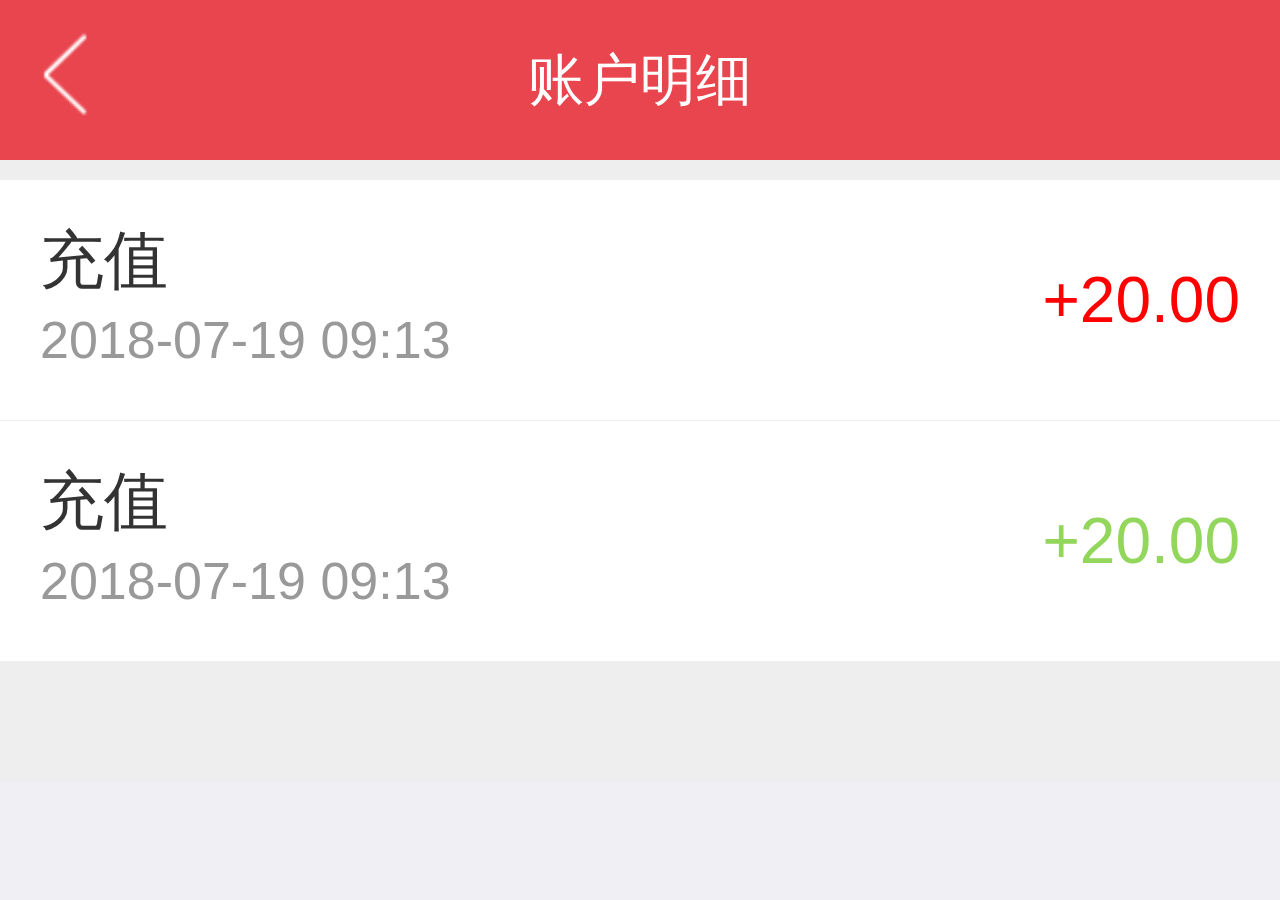
==== AccDetails.html @ 70a3ef21 "namesave" ====
<!DOCTYPE html>
<html lang="zh">

	<head>
		<meta charset="UTF-8" />
		<meta name="viewport" content="width=device-width, initial-scale=1, user-scalable=no, minimum-scale=1.0, maximum-scale=2.0">
		<meta http-equiv="X-UA-Compatible" content="ie=edge" />
		<link rel="stylesheet" href="css/lottery_user.css" />
		<title>账户明细</title>
	</head>

	<body>
		<header class="lottery">
			<a class="left" href="javascript:;">
				<img src="img/left.png" />
			</a>
			<h1>账户明细</h1>
		</header>
		<section class="lists clearfix">
			<div class="clearfix">
				<ul>
					<li>
						<p class="infos fl">
							<span>充值</span>
							<span>2018-07-19 09:13</span>
						</p>
						<p class="infofr fr">
							<span class="adds">+20.00</span>
						</p>
					</li>
				</ul>
			</div>
			<div class="clearfix">
				<ul>
					<li>
						<p class="infos fl">
							<span>充值</span>
							<span>2018-07-19 09:13</span>
						</p>
						<p class="infofr fr">
							<span class="reduce">+20.00</span>
						</p>
					</li>
				</ul>
			</div>
		</section>
	</body>

</html>
<script>
	(function(doc, win) {
		var docEl = doc.documentElement,
			resizeEvt = 'orientationchange' in window ? 'orientationchange' : 'resize',
			recalc = function() {
				var clientWidth = docEl.clientWidth;
				if(!clientWidth) return;
				docEl.style.fontSize = 10 * (clientWidth / 320) + 'px';
			};

		if(!doc.addEventListener) return;
		win.addEventListener(resizeEvt, recalc, false);
		doc.addEventListener('DOMContentLoaded', recalc, false);
	})(document, window);
</script>
---- css/lottery_user.css ----
@charset "utf-8";
* {
	margin: 0;
	padding: 0;
}


/*将所有HTML元素的默认边距清0*/

html,
body {
	font-size: 1rem;
	font-family: "微软雅黑", "simsun", "arial";
	color: #333;
	background: #efeff4;
}


/*对HTML元素中的字体、颜色、背景色进行初始设置*/

ul li,
ol li {
	list-style: none;
}


/*将列表标签的默认样式清除*/

a {
	text-decoration: none;
	outline: none;
	blr: expression(this.onFocus=this.blur());
}


/*将超链接的下划线去掉以及在ie6中点击出现的虚线框去掉*/

img {
	border: none;
}


/*图片的默认边框去掉 */

table {
	border-collapse: collapse;
	border-spacing: 0;
}

caption,
th,
td {
	font-weight: normal;
	text-align: center;
}

input,
textarea,
select,
button {
	font-size: 100%;
	font-family: inherit;
	margin: 0;
	padding: 0;
	outline: none;
}

label,
button {
	cursor: pointer
}

textarea {
	white-space: pre;
	resize: none;
	border: 1px solid #eee;
}

article,
aside,
figcaption,
figure,
footer,
header,
hgroup,
nav,
section,
summary {
	display: block;
}


/*清楚浮动*/

.clearfix:after {
	content: "";
	display: block;
	clear: both;
	height: 0;
	line-height: 0;
	visibility: hidden;
}

.clearfix {
	zoom: 1;
}


/*解决ie6的兼容性问题*/

.fl {
	float: left;
}

.fr {
	float: right;
}


/*boxsizing*/

.boxSizing {
	-webkit-box-sizing: border-box;
	-moz-box-sizing: border-box;
	-ms-box-sizing: border-box;
	-o-box-sizing: border-box;
	box-sizing: border-box;
}

input[type="button"],
input[type="submit"],
input[type="reset"] {
	-webkit-appearance: none;
}

textarea {
	-webkit-appearance: none;
}

input,
input:focus,
input:active {
	user-select: text;
}


/*index首页*/

header.lottery {
	position: fixed;
	top: 0;
	left: 0;
	width: 100%;
	height: 4rem;
	line-height: 4rem;
	background-color: #e9454f;
}

header.lottery h1 {
	text-align: center;
	color: #fff;
	font-weight: normal;
	font-size: 1.4rem;
}

header.lottery a.left {
	position: absolute;
	top: 0.5rem;
	left: 1rem;
}

header.lottery a.left img {
	width: 2rem;
}

header.lottery a.right {
	position: absolute;
	top: 0.5rem;
	right: 1rem;
}

header.lottery a.right img {
	width: 2rem;
}

div.index {
	margin-top: 4rem;
}

div.index a {
	display: block;
	margin-bottom: 0.5rem;
}

div.index a img {
	width: 100%;
}

footer.lottery {
	position: fixed;
	left: 0;
	bottom: 0;
	padding: 0.5rem 0;
	width: 100%;
	background-color: #fff;
}

footer.lottery a {
	float: left;
	width: 25%;
	text-align: center;
	color: #999;
	font-size: 1.2rem;
}

footer.lottery a img {
	display: block;
	margin: 0 auto;
	width: 3rem;
	height: 3rem;
}

footer.lottery a.on {
	color: #e9454f;
}


/*login_quick快捷登录*/

form.login {
	margin-top: 4rem;
}

form.login p.one {
	height: 4rem;
	line-height: 4rem;
	background-color: #fff;
}

form.login p.one a {
	float: left;
	width: 50%;
	text-align: center;
	font-size: 1.4rem;
	color: #999;
	border-bottom: 2px solid #ccc;
}

form.login p.one a.on {
	color: #E9454F;
	border-bottom: 2px solid #E9454F;
}

form.login p.two {
	padding: 0 1rem;
	height: 4.5rem;
	line-height: 4.5rem;
	font-size: 1.3rem;
	border-bottom: 1px solid #ccc;
	background-color: #fff;
	box-sizing: border-box;
	overflow: hidden;
}

form.login p.two label {
	float: left;
	width: 20%;
	box-sizing: border-box;
}

form.login p.two input {
	float: left;
	width: 80%;
	height: 4.5rem;
	line-height: 4.5rem;
	border: none;
}

form.login p.two a {
	float: right;
	margin-top: 0.5rem;
	width: 30%;
	text-align: center;
	border: 1px solid #999;
	height: 3.5rem;
	line-height: 3.5rem;
	color: #999;
	border-radius: 1.7rem;
	box-sizing: border-box;
}

form.login p.three {
	padding: 1rem;
}

form.login p.three input {
	display: block;
	width: 100%;
	text-align: center;
	height: 4.5rem;
	line-height: 4.5rem;
	font-size: 1.6rem;
	color: #fff;
	border: none;
	border-radius: 2.7rem;
	background-color: #E9454F;
}

form.login p.four {
	padding: 1rem;
	text-align: right;
}

form.login p.four a {
	font-size: 1.4rem;
	color: #E9454F;
}

form.login div {
	/*position: fixed;
	left: 0;
	bottom: 0;*/
	margin-top: 4rem;
	padding: 0 3rem;
	width: 100%;
	box-sizing: border-box;
}

form.login div p:nth-child(1) {
	margin-bottom: 1rem;
	text-align: center;
	height: 3rem;
	line-height: 3rem;
}

form.login div p:nth-child(1) span {
	float: left;
	margin-top: 1.5rem;
	width: 30%;
	border-bottom: 1px solid #ccc;
}

form.login div p strong {
	float: left;
	width: 40%;
	text-align: center;
	font-size: 1.5rem;
	font-weight: normal;
	color: #999;
}

form.login div p a {
	float: left;
	width: 50%;
	text-align: center;
}

form.login div p a img {
	display: block;
	margin: 0 auto;
	width: 7rem;
}

form.login div p a span {
	line-height: 3rem;
	font-size: 1.3rem;
	color: #999;
}


/*lottery开奖*/

div.lottery {
	padding: 1rem 0.5rem;
	margin-top: 4rem;
	margin-bottom: 4.5rem;
}

div.lottery a {
	margin-bottom: 0.5rem;
	display: block;
	padding: 1rem 0.5rem;
	border-radius: 0.5rem;
	background-color: #fff;
}

div.lottery a img {
	float: left;
	width: 6rem;
}

div.lottery a div {
	float: right;
}

div.lottery a div p:nth-child(1) {
	height: 3rem;
	line-height: 3rem;
	font-size: 1.2rem;
	color: #999;
}

div.lottery a div p:nth-child(1) span:nth-child(1) {
	font-size: 1.6rem;
	color: #333;
}

div.lottery a div p:nth-child(2) {
	height: 3rem;
	line-height: 3rem;
}

div.lottery a div p:nth-child(2) span {
	float: left;
	margin-right: 0.8rem;
	width: 3rem;
	height: 3rem;
	text-align: center;
	line-height: 3rem;
	color: #fff;
	border: 1px solid #E9454F;
	border-radius: 100%;
	font-size: 1.4rem;
	background-color: #E9454F;
}

div.lottery a div p:nth-child(2) span.one {
	border: 1px solid #45ACF8;
	background-color: #45acf8;
}


/*information资讯*/

div.information {
	margin-top: 4rem;
	margin-bottom: 4.5rem;
	background-color: #fff;
}

div.information a {
	display: block;
	padding: 0 1rem;
	height: 5rem;
	line-height: 5rem;
	color: #333;
	font-size: 1.3rem;
	border-bottom: 1px solid #eee;
}

div.information a span {
	float: left;
	width: 68%;
}

div.information a span:nth-child(2) {
	color: #999;
	width: 25%;
}

div.information a img {
	margin-top: 1.7rem;
	float: right;
	width: 1.5rem;
}


/*mine我的*/

div.mine div.top {
	padding: 0 1rem;
	padding-top: 6rem;
	background-color: #E9454F;
}

div.mine div.top img {
	display: block;
	margin: 0 auto;
	width: 10rem;
	height: 10rem;
	border: 0.8rem solid #f28f95;
	border-radius: 100%;
}

div.mine div.top p {
	text-align: center;
	color: #fff;
}

div.mine div.top p:nth-of-type(2) a {
	line-height: 3rem;
	color: #fff;
	font-size: 1.3rem;
}

div.mine div.top p:nth-of-type(3) {
	font-size: 1.6rem;
}

div.mine div.top p:nth-of-type(3) a {
	color: #fff;
}

div.mine div.top p:nth-of-type(4) {
	margin-top: 1rem;
	height: 5rem;
	line-height: 5rem;
	border-top: 1px solid #f4a2a7;
}

div.mine div.top p:nth-of-type(4) a {
	float: left;
	width: 50%;
	text-align: center;
	font-size: 1.6rem;
	color: #fff;
}

div.mine div.top p:nth-of-type(4) a:nth-child(1) {
	border-right: 1px solid #f4a2a7;
	box-sizing: border-box;
}

div.mine div.nav {
	margin-top: 0.5rem;
	display: flex;
	height: 4rem;
	line-height: 4rem;
	background-color: #fff;
}

div.mine div.nav a {
	flex: 1;
	text-align: center;
	font-size: 1.4rem;
	color: #333;
}

div.mine div.nav a.on {
	color: #E9454F;
	border-bottom: 1px solid #E9454F;
}

div.mine div.conbox {
	margin-bottom: 6rem;
}

div.mine div.conbox div.con div.list {
	margin-top: 0.5rem;
}

div.mine div.conbox div.con div.list p {
	padding: 1rem 0;
	height: 2rem;
	line-height: 2rem;
	font-size: 1.4rem;
	background-color: #fff;
	border-bottom: 1px solid #eee;
}

div.mine div.conbox div.con div.list p span:nth-child(1) {
	padding-left: 1rem;
	float: left;
	border-left: 5px solid #E9454F;
}

div.mine div.conbox div.con div.list p span:nth-child(2) {
	float: right;
	margin-right: 1rem;
	color: #E9454F;
}

div.mine div.conbox div.con div.list a {
	padding: 0 1rem;
	display: block;
	height: 4rem;
	line-height: 4rem;
	color: #333;
	font-size: 1.4rem;
	background-color: #fff;
}

div.mine div.conbox div.con div.list a span:nth-child(1) {
	float: left;
}

div.mine div.conbox div.con div.list a span:nth-child(2) {
	float: right;
	color: #999;
}

div.mine div.conbox div.con div.list a span:nth-child(2) img {
	width: 1.6rem;
	vertical-align: middle;
}


/*lotto大乐透*/

section.lotto {
	margin-top: 4rem;
	margin-bottom: 6rem;
	font-size: 1.3rem;
}

section.lotto p.one {
	text-align: center;
	height: 3rem;
	line-height: 3rem;
	color: #666;
	border-bottom: 1px solid #eee;
}

section.lotto p.one span {
	margin-right: 0.5rem;
}

section.lotto p.one strong {
	color: #E9454F;
	font-weight: normal;
}

section.lotto p.two {
	padding: 1rem;
	height: 4rem;
	line-height: 4rem;
	color: #666;
}

section.lotto p.two span {
	float: left;
	font-size: 1.5rem;
}

section.lotto p.two span strong {
	color: #E9454F;
	font-weight: normal;
}

section.lotto p.two a {
	float: right;
	width: 10rem;
	text-align: center;
	border-radius: 0.5rem;
	color: #fff;
	font-size: 1.6rem;
	background-color: #E9454F;
}

section.lotto p.three {
	padding: 1rem;
	padding-top: 0;
	height: 3rem;
	line-height: 3rem;
	border-bottom: 1px solid #eee;
}

section.lotto p.three span {
	float: left;
	height: 3rem;
	color: #666;
}

section.lotto p.three span strong {
	float: left;
	margin-left: 0.3rem;
	width: 3rem;
	height: 3rem;
	text-align: center;
	line-height: 3rem;
	color: #fff;
	font-size: 1.5rem;
	font-weight: normal;
	border-radius: 100%;
	background-color: #E9454F;
}

section.lotto p.three span strong.one {
	background-color: #45ACF8;
}

section.lotto p.three a {
	float: right;
}

section.lotto p.three a img {
	display: block;
	width: 3rem;
}

section.lotto div.choose {
	padding-bottom: 1rem;
	border-bottom: 1px solid #eee;
}

section.lotto div.choose p {
	margin-top: 1rem;
	height: 3.7rem;
	line-height: 3.7rem;
	overflow: hidden;
}

section.lotto div.choose p span {
	float: left;
	margin-left: 0.7rem;
	width: 3.7rem;
	text-align: center;
	line-height: 3.5rem;
	color: #E9454F;
	font-size: 1.8rem;
	border: 1px solid #E9454F;
	border-radius: 100%;
	box-sizing: border-box;
}

section.lotto div.choose p span.on {
	color: #fff;
	background-color: #E9454F;
}

section.lotto div.choose1 {
	border-bottom: none;
}

section.lotto div.choose1 p span {
	color: #45ACF8;
	border: 1px solid #45ACF8;
}

section.lotto div.choose1 p span.on {
	color: #fff;
	background-color: #45ACF8;
}

div.foot {
	position: fixed;
	left: 0;
	bottom: 0;
	width: 100%;
	padding: 1rem;
	height: 5.5rem;
	line-height: 5.5rem;
	border-top: 1px solid #eee;
	background-color: #fff;
	box-sizing: border-box;
}

div.foot a:nth-child(1) {
	float: left;
	width: 8rem;
	height: 3.5rem;
	line-height: 3.5rem;
	text-align: center;
	color: #E9454F;
	font-size: 1.6rem;
	border: 1px solid #E9454F;
	border-radius: 0.5rem;
}

div.foot a:nth-child(2) {
	float: right;
	width: 8rem;
	height: 3.5rem;
	line-height: 3.5rem;
	text-align: center;
	color: #fff;
	font-size: 1.6rem;
	border: 1px solid #E9454F;
	border-radius: 0.5rem;
	background-color: #E9454F;
}


/*infodetail资讯详情*/

div.infodetail {
	padding: 1rem;
	margin-top: 4rem;
}

div.infodetail img {
	width: 100%;
	display: block;
	margin: 0.5rem 0;
}

div.infodetail h4 {
	text-align: center;
	line-height: 4rem;
	font-size: 1.8rem;
}

div.infodetail p:nth-of-type(1) {
	text-align: center;
	font-size: 1.3rem;
	color: #999;
	text-indent: 0;
}

div.infodetail p {
	line-height: 2.6rem;
	font-size: 1.3rem;
	text-indent: 3rem;
}


/*lottotimes大乐透期次*/

div.lottery1 {
	padding: 0;
}

div.lottery1 a {
	margin-bottom: 0;
	border-bottom: 1px solid #eee;
}

div.lottery1 a img {
	float: right;
	margin-top: 2rem;
	width: 2rem;
}

div.lottery1 a div.box1 p:nth-child(2) span {
	color: #E9454F;
	border: 1px solid #E9454F;
	background-color: #fff;
}

div.lottery a div.box1 p:nth-child(2) span.one {
	color: #45ACF8;
	border: 1px solid #45ACF8;
}


/*lottobet大乐透投注*/

section.lottobet {
	margin-top: 4rem;
	padding: 1rem;
}

section.lottobet p.one {
	height: 3rem;
	line-height: 3rem;
}

section.lottobet p.one a {
	float: left;
	width: 30%;
	text-align: center;
	color: #E9454F;
	font-size: 1.6rem;
	border: 1px solid #E9454F;
	border-radius: 0.5rem;
	box-sizing: border-box;
}

section.lottobet p.one a:nth-child(2) {
	margin: 0 5%;
}

section.lottobet div.lists {
	margin-top: 1rem;
	margin-bottom: 5rem;
}

section.lottobet div.lists p.line {
	border: 3px solid #999;
	border-radius: 3px;
	background-color: #999;
}

section.lottobet div.lists div.box {
	margin: 0 auto;
	margin-top: -2px;
	width: 96%;
	border: 1px solid #ccc;
	background-color: #fff;
}

section.lottobet div.lists div.box div.list {
	padding: 1rem;
	border-bottom: 1px dashed #ccc;
}

section.lottobet div.lists div.box div.list:last-child {
	border-bottom: none;
}

section.lottobet div.lists div.box div.list img:nth-of-type(1) {
	float: left;
	margin-top: 1rem;
	margin-right: 1rem;
	width: 2rem;
}

section.lottobet div.lists div.box div.list img:nth-of-type(2) {
	float: right;
	margin-top: 1rem;
	width: 2rem;
}

section.lottobet div.lists div.box div.list div {
	float: left;
}

section.lottobet div.lists div.box div.list div p {
	line-height: 2rem;
	font-size: 1.3rem;
	color: #999;
}

section.lottobet div.lists div.box div.list div p:nth-child(1) span {
	color: #E9454F;
	margin-right: 0.5rem;
}

section.lottobet div.lists div.box div.list div p:nth-child(1) span.one {
	color: #45ACF8;
}

div.foot span {
	float: left;
	width: 70%;
	height: 3.5rem;
	line-height: 3.5rem;
	text-align: right;
	font-size: 1.5rem;
	color: #999;
}

div.foot span strong {
	margin-right: 1rem;
	font-weight: normal;
	color: #E9454F;
}


/*pay支付*/

section.paybox {
	margin-top: 4rem;
	padding: 1rem 2rem;
}

section.paybox div.top p {
	text-align: center;
	font-size: 1.4rem;
}

section.paybox div.top p:nth-child(1) {
	margin-top: 3rem;
}

section.paybox div.top p:nth-child(2) {
	font-size: 3rem;
}

section.paybox div.top p:nth-child(3) {
	margin-top: 2rem;
	color: #999;
}

section.paybox form {
	margin-top: 3rem;
}

section.paybox form>p {
	line-height: 4rem;
	font-size: 1.6rem;
	color: #999;
	border-bottom: 1px solid #eee;
}

section.paybox form ul li {
	height: 5rem;
	line-height: 5rem;
	border-bottom: 1px solid #eee;
}

section.paybox form ul li img {
	margin-top: 1rem;
	float: left;
	width: 3rem;
}

section.paybox form ul li>span {
	margin-left: 1rem;
	float: left;
	font-size: 1.6rem;
}

section.paybox form ul li label {
	float: right;
	margin-top: 1.5rem;
	position: relative;
	width: 2rem;
	height: 2rem;
}

section.paybox form ul li label input {
	position: absolute;
	left: 0;
	top: 0;
	width: 2rem;
	height: 2rem;
	z-index: 10;
	opacity: 0;
}

section.paybox form ul li label span {
	position: absolute;
	left: 0;
	top: 0;
	width: 2rem;
	height: 2rem;
	background: url(../img/pay4.png) no-repeat;
	background-size: 2rem 2rem;
}

section.paybox form ul li label input:checked+span {
	position: absolute;
	left: 0;
	top: 0;
	width: 2rem;
	height: 2rem;
	background: url(../img/pay5.png) no-repeat;
	background-size: 2rem 2rem;
}

section.paybox form p input[type=submit] {
	margin-top: 2rem;
	display: block;
	width: 100%;
	height: 4rem;
	text-align: center;
	line-height: 4rem;
	font-size: 1.6rem;
	color: #fff;
	border: none;
	border-radius: 2rem;
	background-color: #E9454F;
}


/*personal个人信息*/

ul.personal {
	margin-top: 4rem;
	background-color: #fff;
}

ul.personal li {
	padding: 0 1rem;
	height: 5rem;
	line-height: 5rem;
	font-size: 1.4rem;
	border-bottom: 1px solid #eee;
}

ul.personal li span:nth-child(1) {
	float: left;
}

ul.personal li span:nth-child(2) {
	float: right;
}

ul.personal li:nth-child(1) span img:nth-child(1) {
	float: left;
	margin-top: 1rem;
	width: 3rem;
	height: 3rem;
	border: 1px solid #eee;
}

ul.personal li:nth-child(1) span img:nth-child(2) {
	margin-top: 1.5rem;
	float: left;
	width: 2rem;
}

ul.personal li:nth-child(2) span strong {
	float: left;
	font-weight: normal;
	color: #999;
}

ul.personal li:nth-child(2) span img {
	float: left;
	margin-top: 1.5rem;
	width: 2rem;
}

div.cover {
	position: absolute;
	top: 0;
	left: 0;
	width: 100%;
	height: 100%;
	background-color: rgba(0, 0, 0, 0.3);
}

div.cover form {
	position: absolute;
	top: 30%;
	left: 10%;
	width: 80%;
	border-radius: 1rem;
	background-color: #fff;
	box-sizing: border-box;
}

div.cover form p:nth-child(1) {
	margin-top: 1rem;
	text-align: center;
	line-height: 3rem;
	font-size: 1.6rem;
}

div.cover form p:nth-child(2) {
	padding: 0 1rem;
}

div.cover form p:nth-child(2) input {
	display: block;
	margin-top: 1rem;
	width: 100%;
	height: 3rem;
	border: 1px solid #ccc;
}

div.cover form p:nth-child(3) {
	margin-top: 2rem;
	height: 4rem;
	line-height: 4rem;
	border-top: 1px solid #ccc;
}

div.cover form p:nth-child(3) input {
	float: left;
	width: 50%;
	height: 4rem;
	border: none;
	font-size: 1.5rem;
}

div.cover form p:nth-child(3) input[type=button] {
	color: #999;
	border-bottom-left-radius: 1rem;
	background-color: #fff;
}

div.cover form p:nth-child(3) input[type=submit] {
	color: #fff;
	border-bottom-right-radius: 1rem;
	background-color: #E9454F;
}


/*doutimesdetail期次详情*/

section.times {
	margin-top: 4rem;
}

section.times div.top {
	padding: 2rem 0;
	background-color: #fff;
}

section.times div.top p {
	text-align: center;
	line-height: 3rem;
	font-size: 1.4rem;
	color: #999;
}

section.times div.top p:nth-child(1) span:nth-child(1) {
	margin-right: 1rem;
	color: #333;
	font-size: 2rem;
	font-weight: bold;
}

section.times div.top p:nth-child(2) {
	margin-top: 1rem;
}

section.times div.top p:nth-child(2) span {
	display: inline-block;
	width: 3rem;
	height: 3rem;
	text-align: center;
	line-height: 3rem;
	font-size: 1.8rem;
	color: #fff;
	border-radius: 100%;
	background-color: #E9454F;
}

section.times div.top p:nth-child(2) span.one {
	background-color: #45ACF8;
}

section.times div.mid {
	margin-top: 1px;
	padding: 1rem;
	background-color: #fff;
}

section.times div.mid p {
	float: left;
	width: 50%;
	text-align: center;
	font-size: 1.4rem;
}

section.times div.mid p:nth-child(1) {
	border-right: 1px solid #ccc;
	box-sizing: border-box;
}

section.times div.mid p span {
	display: block;
	line-height: 2rem;
	color: #999;
}

section.times div.mid p span:nth-child(2) {
	font-size: 1.6rem;
	color: #E9454F;
}

section.times table {
	margin-top: 0.5rem;
	width: 100%;
	background-color: #fff;
}

section.times table tr {
	display: flex;
}

section.times table tr td {
	flex: 1;
	text-align: center;
	height: 4rem;
	line-height: 4rem;
	font-size: 1.5rem;
	border-right: 1px solid #efeff6;
	border-bottom: 1px solid #efeff6;
}

section.times table tr td:last-child {
	color: #E9454F;
	border-right: none;
}

section.times table tr:nth-child(1) td {
	color: #999;
}


/*recharge充值*/

section.recharge {
	padding: 0;
}

section.recharge form>p {
	padding: 0 1rem;
}

section.recharge form ul {
	background-color: #fff;
}

section.recharge form ul li {
	padding: 0 1rem;
}

section.recharge form div.money {
	padding: 1rem 0;
	background-color: #fff;
}

section.recharge form div.money p {
	height: 4rem;
	line-height: 4rem;
}

section.recharge form div.money p:nth-child(1) {
	margin-bottom: 1rem;
}

section.recharge form div.money p span {
	float: left;
	margin-left: 2.5%;
	width: 30%;
	text-align: center;
	height: 4rem;
	font-size: 1.4rem;
	border: 1px solid #ccc;
	border-radius: 0.5rem;
	box-sizing: border-box;
}

section.recharge form div.money p span.on {
	color: #fff;
	border: 1px solid #E9454F;
	background-color: #E9454F;
}

section.recharge form div.money p input {
	float: left;
	margin-left: 2.5%;
	width: 30%;
	text-align: center;
	height: 4rem;
	font-size: 1.4rem;
	border: 1px solid #ccc;
	border-radius: 0.5rem;
	box-sizing: border-box;
}

section.recharge form div.infor {
	padding: 1rem;
	background-color: #fff;
}

section.recharge form div.infor p:nth-child(1) {
	font-size: 1.8rem;
}

section.recharge form div.infor p:nth-child(2) {
	margin-top: 0.5rem;
	font-size: 1.4rem;
	color: #999;
}


/*PayDatail待付款详情*/

section.info {
	background: #fff;
	margin-top: 4rem;
	margin-bottom: 5rem;
}

section.info p {
	font-size: 1rem;
	padding: 0rem 1rem;
	height: 3.5rem;
	line-height: 3.5rem;
	font-size: 1.2rem;
}

section.info p strong {
	color: #333333;
	font-size: 1.4rem;
}

section.info p span {
	font-weight: normal;
	color: #333333;
}

section.info p span:nth-child(1) {
	float: left;
}

section.info p span:nth-child(2) {
	float: right;
}

section.info p:nth-child(1) span:nth-child(2) {
	color: #666;
}

section.info p:nth-child(4) {
	height: 4rem;
	line-height: 4rem;
	border-bottom: 4px solid #efeff4;
	border-top: 4px solid #efeff4;
}

section.info p:nth-child(4) span:nth-child(2) {
	color: red;
}

section.info div.code_info {
	box-sizing: border-box;
}

section.info div.code_info p.uploads {
	margin-top: 1rem;
	margin-bottom: 1rem;
	height: auto;
	padding-top: 1rem;
}

section.info p:nth-child(7) {
	margin-top: 1rem;
	margin-bottom: 1rem;
	height: auto;
	display: block;
	border-top: 1px solid #efeff4;
	padding-top: 1rem;
}

section.info div.code_info p.uploads img {
	width: 5rem;
	height: 5rem;
	float: left;
	margin-bottom: 0.5rem;
	margin-left: 0.8rem;
}

section.info p:last-child {
	border-bottom: 4px solid #efeff4;
	border-top: 4px solid #efeff4;
	height: 4rem;
	line-height: 4rem;
}

footer div {
	box-sizing: border-box;
	position: fixed;
	bottom: 0;
	background: #fff;
	width: 100%;
	height: 5rem;
	line-height: 5rem;
	padding: 0rem 1rem;
}

footer div button {
	width: 7rem;
	border: 1px solid #e9454f;
	height: 3rem;
	border-radius: 0.5rem;
	line-height: 3rem;
	margin-top: 1rem;
	font-size: 1.4rem;
}

footer div button:nth-child(1) {
	color: #e9454f;
	background: #fff;
	float: left;
}

footer div button:nth-child(2) {
	color: #fff;
	background: #e9454f;
	float: right;
}


/*AccDetails账户明细*/

section.lists {
	box-sizing: border-box;
	background: #fff;
	margin-top: 3.5rem;
	border-top: 1rem solid #eee;
	border-bottom: 3rem solid #eee;
}

section.lists div {
	padding: 1rem;
	height: 4rem;
	line-height: 4rem;
	border-bottom: 1px solid #eee;
	
}

section.lists div ul li p.infos span {
	display: block;
	line-height: 2rem;
}

section.lists div ul li p.infos span:nth-child(1) {
	font-size: 1.6rem;
	font-weight: 500;
}

section.lists div ul li p.infos span:nth-child(2) {
	color: #999;
	font-size: 1.3rem;
}

section.lists div ul li p.infofr {
	line-height: 4rem;
}

section.lists div ul li p.infofr span.adds {
	color: red;
	font-size: 1.6rem;
}
section.lists div ul li p.infofr span.reduce {
	color: #92d75c;
	font-size: 1.6rem;
}
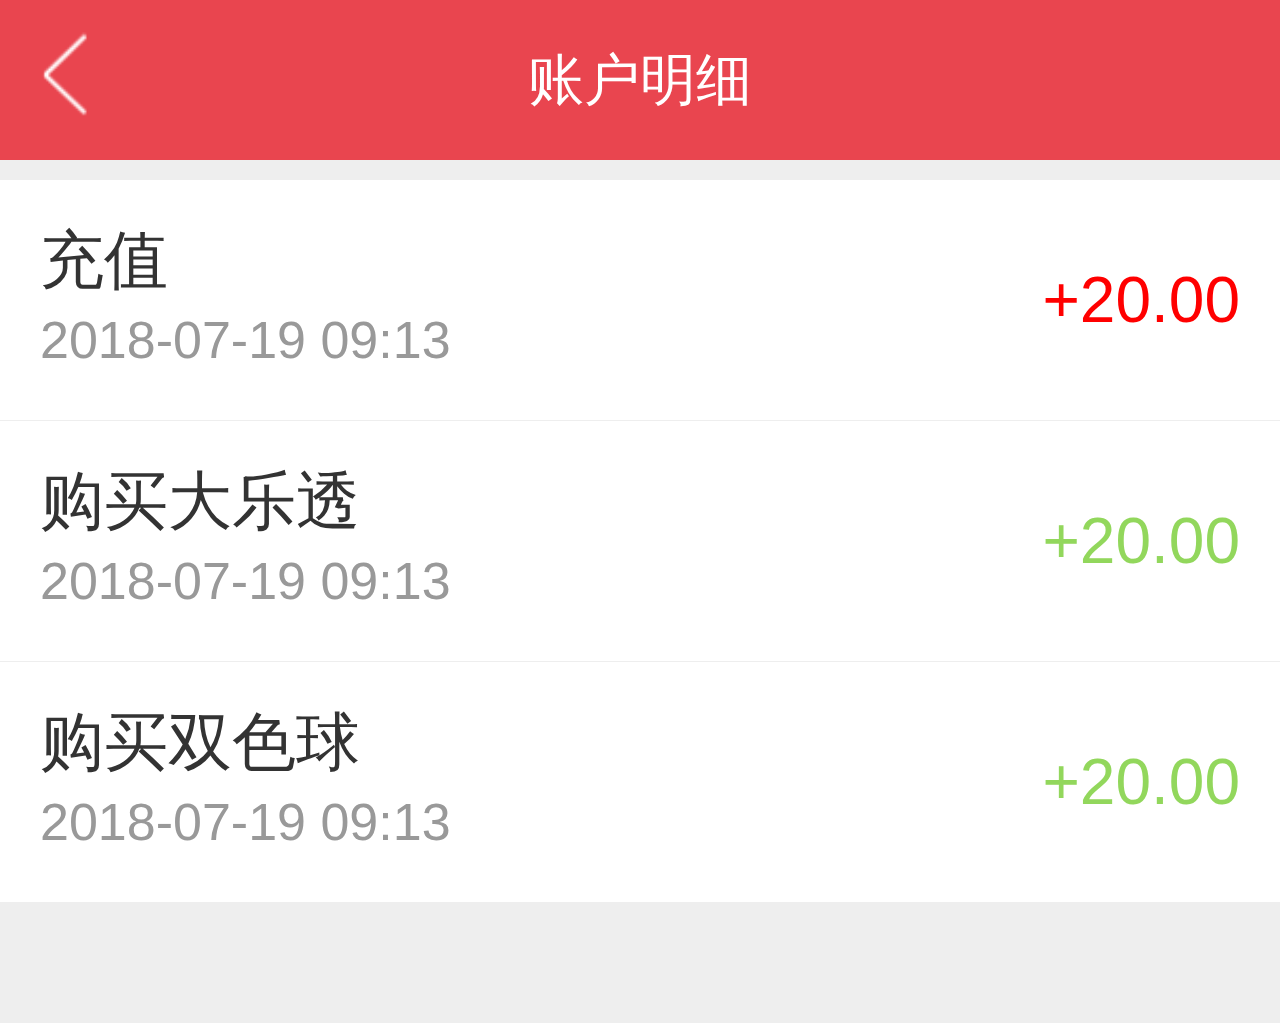
==== commit 905c55bd: "Update AccDetails.html" ====
--- a/AccDetails.html
+++ b/AccDetails.html
@@ -34,7 +34,20 @@
 				<ul>
 					<li>
 						<p class="infos fl">
-							<span>充值</span>
+							<span>购买大乐透</span>
+							<span>2018-07-19 09:13</span>
+						</p>
+						<p class="infofr fr">
+							<span class="reduce">+20.00</span>
+						</p>
+					</li>
+				</ul>
+			</div>
+			<div class="clearfix">
+				<ul>
+					<li>
+						<p class="infos fl">
+							<span>购买双色球</span>
 							<span>2018-07-19 09:13</span>
 						</p>
 						<p class="infofr fr">
@@ -61,4 +74,4 @@
 		win.addEventListener(resizeEvt, recalc, false);
 		doc.addEventListener('DOMContentLoaded', recalc, false);
 	})(document, window);
-</script>+</script>
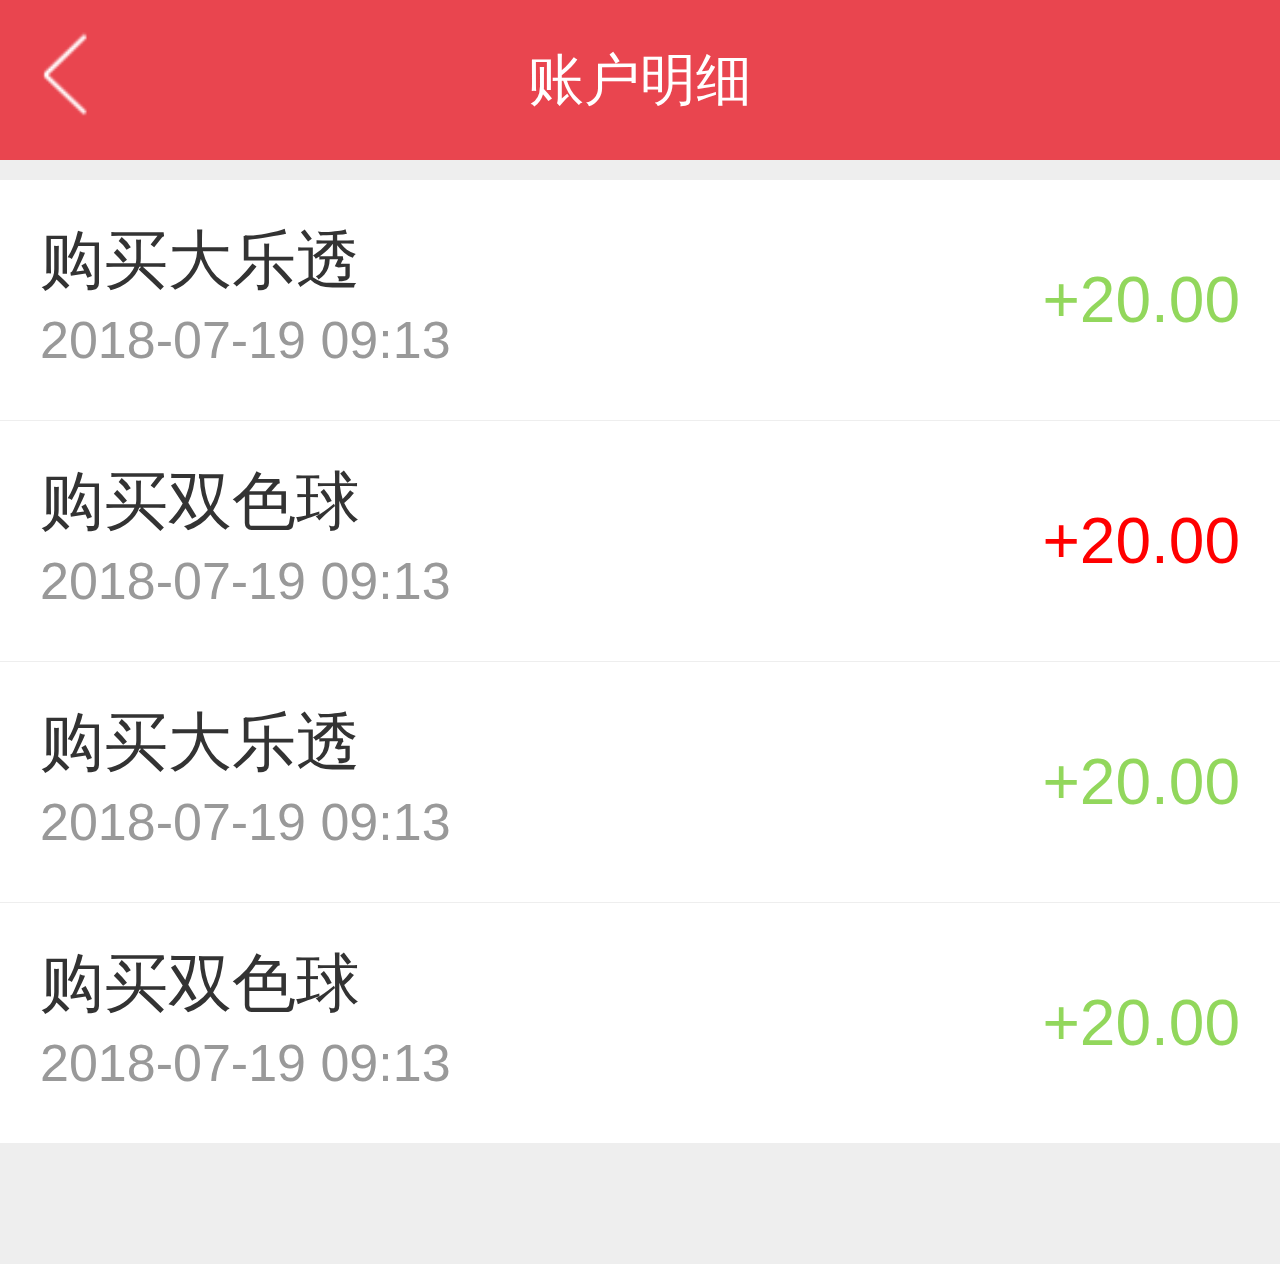
==== commit ebdcdbe6: "index.html" ====
--- a/AccDetails.html
+++ b/AccDetails.html
@@ -21,7 +21,20 @@
 				<ul>
 					<li>
 						<p class="infos fl">
-							<span>充值</span>
+							<span>购买大乐透</span>
+							<span>2018-07-19 09:13</span>
+						</p>
+						<p class="infofr fr">
+							<span class="reduce">+20.00</span>
+						</p>
+					</li>
+				</ul>
+			</div>
+			<div class="clearfix">
+				<ul>
+					<li>
+						<p class="infos fl">
+							<span>购买双色球</span>
 							<span>2018-07-19 09:13</span>
 						</p>
 						<p class="infofr fr">
